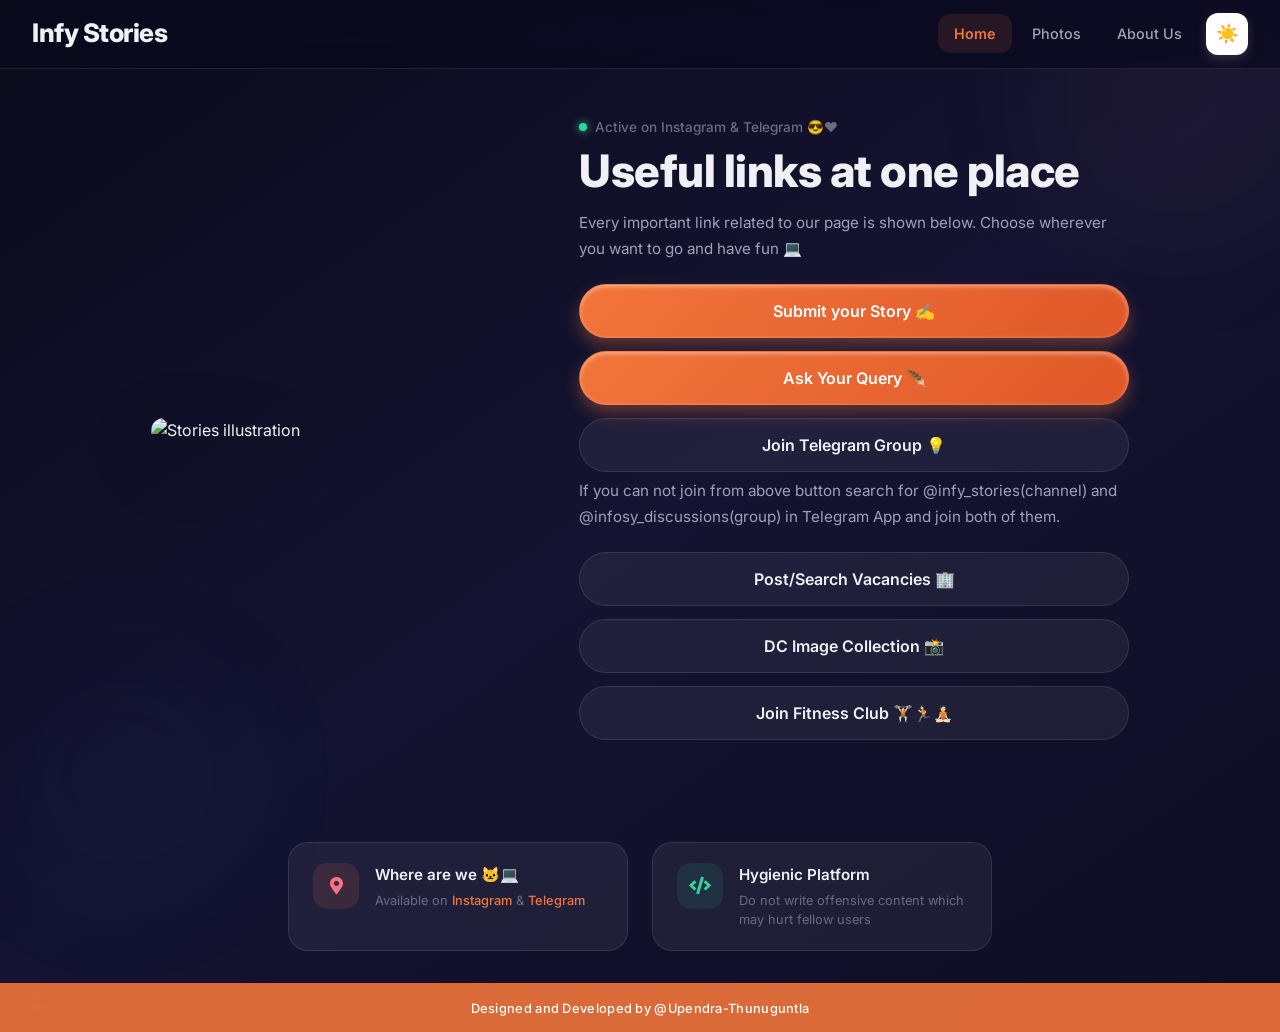
==== index.html @ 8170e3a9 "new experience" ====
<!DOCTYPE html>
<html lang="en">

<head>
  <!-- Google tag (gtag.js) -->
  <script async src="https://www.googletagmanager.com/gtag/js?id=G-Q3SY8F9P01"></script>
  <script>
    window.dataLayer = window.dataLayer || [];
    function gtag() { dataLayer.push(arguments); }
    gtag('js', new Date());

    gtag('config', 'G-Q3SY8F9P01');
  </script>
  <meta charset="UTF-8">
  <meta name="viewport" content="width=device-width, initial-scale=1.0">
  <title>Infy Stories</title>
  <meta name="description"
    content="Infy Stories — Your anonymous storytelling platform. Share stories, ask queries, and explore DC photo galleries.">
  <link rel='stylesheet' href='https://cdnjs.cloudflare.com/ajax/libs/font-awesome/5.15.4/css/all.min.css'>
  <link rel="stylesheet" href="./style.css">
  <link rel="icon" href="./res/logoBig-noBg.png" type="image/icon type">
  <script src="script.js"></script>
</head>

<body oncontextmenu="return true">
  <header>
    <h1 onclick="location.href ='index.html';" class="logo">Infy Stories</h1>
    <div class="nav-links" id="navLinks">
      <ul>
        <li onclick="location.href ='index.html';" class="active">Home</li>
        <li onclick="location.href ='imageCollection.html';">Photos</li>
        <li onclick="location.href ='aboutUs.html';">About Us</li>
      </ul>
      <button class="theme-toggle" onclick="toggleTheme()" aria-label="Toggle theme">🌙</button>
    </div>

  </header>

  <section id="hero">
    <img src="res/hero-stories.webp" alt="Stories illustration">
    <div class="left">
      <h5>Active on Instagram & Telegram 😎❤️</h5>
      <h1 class="title">Useful links at one place</h1>
      <p class="desc">Every important link related to our page is shown below. Choose wherever you want to go and have
        fun 💻</p>

      <button onclick="showStoryExperienceChoice()" id="story" class="btn btn-primary">Submit your Story ✍️</button>
      <button onclick="writeQuery()" class="btn btn-primary">Ask Your Query 🪶</button>
      <button onclick="location.href ='https://t.me/infy_discussions';" class="btn btn-secondary">Join Telegram Group
        💡</button>
      <p>If you can not join from above button search for @infy_stories(channel) and @infosy_discussions(group) in
        Telegram App and join both of them. </p>

      <button onclick="location.href ='https://t.me/+UweA1m6yuc1kOWJl';" class="btn btn-secondary">Post/Search Vacancies
        🏢</button>

      <button onclick="location.href ='imageCollection.html';" class="btn btn-secondary">DC Image Collection 📸</button>

      <button onclick="location.href ='https://impactapp.page.link/ZssQ7eyKqePdBuqS6';" class="btn btn-secondary">Join
        Fitness Club 🏋🏻🏃🏻🧘🏻</button>

    </div>

  </section>
  <footer>
    <div class="card">
      <div class="icon">
        <i class="fas fa-map-marker-alt"></i>
      </div>
      <div class="content">
        <h3>Where are we 🐱‍💻 </h3>
        <p>Available on
          <a class="socialmedia" href="http://instagram.com/infy_stories">Instagram</a>
          &amp;
          <a class="socialmedia" href="http://t.me/infy_stories">Telegram</a>
        </p>
      </div>
    </div>
    <div class="card">
      <div class="icon">
        <i class="fas fa-code"></i>
      </div>
      <div class="content">
        <h3>Hygienic Platform</h3>
        <p>Do not write offensive content which may hurt fellow users</p>
      </div>
    </div>
  </footer>
  <div class="credit-bar">
    <a href="https://www.linkedin.com/in/upendra-thunuguntla/">Designed and Developed by @Upendra-Thunuguntla</a>
  </div>
</body>

</html>
---- style.css ----
@import url('https://fonts.googleapis.com/css2?family=Inter:wght@300;400;500;600;700;800&display=swap');

/* ═══════════════════════════════════════════════════════════
   DESIGN SYSTEM — Dark & Light Mode Tokens
   ═══════════════════════════════════════════════════════════ */
:root {
  /* Brand */
  --accent: #f2753b;
  --accent-glow: rgba(242, 117, 59, 0.35);
  --accent-soft: rgba(242, 117, 59, 0.12);

  /* Dark Mode (default) */
  --bg-primary: #0a0a1a;
  --bg-secondary: #12122a;
  --bg-gradient: linear-gradient(145deg, #0a0a1a 0%, #141432 50%, #0d0d24 100%);
  --glass-bg: rgba(255, 255, 255, 0.06);
  --glass-border: rgba(255, 255, 255, 0.1);
  --glass-hover: rgba(255, 255, 255, 0.1);
  --glass-strong: rgba(255, 255, 255, 0.12);
  --text-primary: #f0f0f5;
  --text-secondary: #a0a0b8;
  --text-muted: #6b6b82;
  --shadow: 0 8px 32px rgba(0, 0, 0, 0.4);
  --shadow-glow: 0 0 40px rgba(242, 117, 59, 0.1);
  --nav-bg: rgba(10, 10, 26, 0.75);
  --input-bg: rgba(255, 255, 255, 0.08);
  --input-border: rgba(255, 255, 255, 0.12);
  --input-focus: rgba(242, 117, 59, 0.4);
  --footer-bg: rgba(255, 255, 255, 0.03);
  --credit-bg: rgba(242, 117, 59, 0.9);
  --scrollbar-track: #0a0a1a;
  --scrollbar-thumb: linear-gradient(180deg, #f2753b 0%, #e05828 100%);
  --green-accent: #34d399;
  --red-accent: #fb7185;
  --check-accent: var(--accent);
}

[data-theme="light"] {
  --bg-primary: #f5f5fa;
  --bg-secondary: #e8e8f0;
  --bg-gradient: linear-gradient(145deg, #f5f5fa 0%, #e0e0f0 50%, #f0f0f8 100%);
  --glass-bg: rgba(255, 255, 255, 0.65);
  --glass-border: rgba(0, 0, 0, 0.08);
  --glass-hover: rgba(255, 255, 255, 0.8);
  --glass-strong: rgba(255, 255, 255, 0.75);
  --text-primary: #1a1a2e;
  --text-secondary: #4a4a60;
  --text-muted: #8888a0;
  --shadow: 0 8px 32px rgba(0, 0, 0, 0.08);
  --shadow-glow: 0 0 40px rgba(242, 117, 59, 0.06);
  --nav-bg: rgba(245, 245, 250, 0.8);
  --input-bg: rgba(0, 0, 0, 0.04);
  --input-border: rgba(0, 0, 0, 0.1);
  --input-focus: rgba(242, 117, 59, 0.35);
  --footer-bg: rgba(0, 0, 0, 0.03);
  --credit-bg: rgba(242, 117, 59, 0.95);
  --scrollbar-track: #f0f0f5;
  --scrollbar-thumb: linear-gradient(180deg, #f2753b 0%, #e05828 100%);
  --green-accent: #10b981;
  --red-accent: #f43f5e;
  --check-accent: var(--accent);
}

/* ═══════════════════════════════════════════════════════════
   RESET & BASE
   ═══════════════════════════════════════════════════════════ */
*,
*::before,
*::after {
  margin: 0;
  padding: 0;
  box-sizing: border-box;
}

html {
  scroll-behavior: smooth;
  -webkit-text-size-adjust: 100%;
}

body {
  font-family: 'Inter', -apple-system, BlinkMacSystemFont, 'Segoe UI', sans-serif;
  background: var(--bg-gradient);
  color: var(--text-primary);
  line-height: 1.6;
  min-height: 100vh;
  overflow-x: hidden;
  transition: background 0.5s ease, color 0.5s ease;
  -webkit-font-smoothing: antialiased;
  -moz-osx-font-smoothing: grayscale;
}

/* Animated background orbs */
body::before,
body::after {
  content: '';
  position: fixed;
  border-radius: 50%;
  filter: blur(80px);
  opacity: 0.3;
  z-index: -1;
  pointer-events: none;
  animation: floatOrb 20s ease-in-out infinite alternate;
}

body::before {
  width: 400px;
  height: 400px;
  background: radial-gradient(circle, rgba(242, 117, 59, 0.25) 0%, transparent 70%);
  top: -100px;
  right: -100px;
}

body::after {
  width: 350px;
  height: 350px;
  background: radial-gradient(circle, rgba(99, 102, 241, 0.2) 0%, transparent 70%);
  bottom: -50px;
  left: -50px;
  animation-delay: -10s;
}

[data-theme="light"] body::before,
[data-theme="light"] body::after {
  opacity: 0.15;
}

@keyframes floatOrb {
  0% {
    transform: translate(0, 0) scale(1);
  }

  50% {
    transform: translate(30px, -40px) scale(1.1);
  }

  100% {
    transform: translate(-20px, 20px) scale(0.95);
  }
}

/* ═══════════════════════════════════════════════════════════
   SCROLLBAR
   ═══════════════════════════════════════════════════════════ */
::-webkit-scrollbar {
  width: 8px;
}

::-webkit-scrollbar-track {
  background: var(--scrollbar-track);
}

::-webkit-scrollbar-thumb {
  background: var(--accent);
  border-radius: 10px;
}

::-webkit-scrollbar-thumb:hover {
  background: #e05828;
}

::selection {
  background: var(--accent);
  color: #fff;
}

/* ═══════════════════════════════════════════════════════════
   NAVIGATION — Frosted Glass Sticky Navbar
   ═══════════════════════════════════════════════════════════ */
header {
  position: sticky;
  top: 0;
  z-index: 1000;
  display: flex;
  justify-content: space-between;
  align-items: center;
  padding: 0.8rem 2rem;
  background: var(--nav-bg);
  backdrop-filter: blur(20px) saturate(180%);
  -webkit-backdrop-filter: blur(20px) saturate(180%);
  border-bottom: 1px solid var(--glass-border);
  transition: all 0.4s ease;
}

header .logo {
  font-size: 1.6rem;
  font-weight: 800;
  color: var(--text-primary);
  cursor: pointer;
  letter-spacing: -0.5px;
  user-select: none;
  transition: color 0.3s ease;
}

header .logo:hover {
  color: var(--accent);
}

/* Nav Links */
header .nav-links {
  display: flex;
  align-items: center;
  gap: 0.5rem;
}

header .nav-links ul {
  display: flex;
  list-style: none;
  gap: 0.25rem;
}

header .nav-links ul li {
  padding: 0.5rem 1rem;
  font-size: 0.9rem;
  font-weight: 500;
  color: var(--text-secondary);
  cursor: pointer;
  border-radius: 12px;
  transition: all 0.3s ease;
  white-space: nowrap;
}

header .nav-links ul li:hover {
  color: var(--text-primary);
  background: var(--glass-bg);
}

header .nav-links ul li.active {
  color: var(--accent);
  background: var(--accent-soft);
  font-weight: 600;
}

/* Theme Toggle */
.theme-toggle {
  display: flex;
  align-items: center;
  justify-content: center;
  width: 42px;
  height: 42px;
  border-radius: 12px;
  border: 1px solid var(--glass-border);
  /* Default is Dark Mode -> Showing SUN -> Make BG White */
  background: #ffffff;
  cursor: pointer;
  font-size: 1.15rem;
  color: var(--text-primary);
  transition: all 0.3s ease;
  flex-shrink: 0;
  -webkit-tap-highlight-color: transparent;
  box-shadow: 0 4px 12px rgba(255, 255, 255, 0.15);
}

[data-theme="light"] .theme-toggle {
  /* Light Mode -> Showing MOON -> Make BG Dark */
  background: #1a1a24;
  border-color: #0d0d12;
  box-shadow: 0 4px 12px rgba(0, 0, 0, 0.15);
}

.theme-toggle:hover {
  background: var(--glass-hover);
  transform: scale(1.05);
}

.theme-toggle:active {
  transform: scale(0.95);
}

/* Hamburger Menu */
.hamburger {
  display: none;
  flex-direction: column;
  justify-content: center;
  align-items: center;
  width: 42px;
  height: 42px;
  cursor: pointer;
  border-radius: 12px;
  border: 1px solid var(--glass-border);
  background: var(--glass-bg);
  gap: 5px;
  flex-shrink: 0;
  -webkit-tap-highlight-color: transparent;
  transition: all 0.3s ease;
}

.hamburger span {
  display: block;
  width: 20px;
  height: 2px;
  background: var(--text-primary);
  border-radius: 2px;
  transition: all 0.3s ease;
}

.hamburger.active span:nth-child(1) {
  transform: rotate(45deg) translate(5px, 5px);
}

.hamburger.active span:nth-child(2) {
  opacity: 0;
}

.hamburger.active span:nth-child(3) {
  transform: rotate(-45deg) translate(5px, -5px);
}

/* header .left — backward compat, hidden by default in new design */
header .left {
  display: none;
}

/* ═══════════════════════════════════════════════════════════
   HERO SECTION
   ═══════════════════════════════════════════════════════════ */
#hero {
  display: flex;
  align-items: center;
  justify-content: center;
  gap: 3rem;
  min-height: calc(100vh - 200px);
  padding: 3rem 2rem;
  animation: fadeInUp 0.8s ease-out;
}

@keyframes fadeInUp {
  from {
    opacity: 0;
    transform: translateY(30px);
  }

  to {
    opacity: 1;
    transform: translateY(0);
  }
}

#hero img {
  max-width: 380px;
  width: 100%;
  height: auto;
  border-radius: 24px;
  animation: floatImage 6s ease-in-out infinite;
  filter: drop-shadow(0 20px 40px rgba(0, 0, 0, 0.3));
}

@keyframes floatImage {

  0%,
  100% {
    transform: translateY(0px);
  }

  50% {
    transform: translateY(-15px);
  }
}

#hero .left {
  display: flex;
  flex-direction: column;
  max-width: 550px;
  animation: fadeInUp 0.8s ease-out 0.2s both;
}

#hero .left h5 {
  display: flex;
  align-items: center;
  gap: 8px;
  font-size: 0.85rem;
  font-weight: 500;
  color: var(--text-muted);
  margin-bottom: 0.5rem;
}

#hero .left h5::before {
  content: '';
  width: 8px;
  height: 8px;
  background: var(--green-accent);
  border-radius: 50%;
  display: inline-block;
  box-shadow: 0 0 8px var(--green-accent);
  animation: pulse 2s ease-in-out infinite;
}

@keyframes pulse {

  0%,
  100% {
    opacity: 1;
    transform: scale(1);
  }

  50% {
    opacity: 0.6;
    transform: scale(0.85);
  }
}

#hero .left .title {
  font-size: clamp(1.8rem, 5vw, 2.8rem);
  font-weight: 800;
  color: var(--text-primary);
  line-height: 1.15;
  margin-bottom: 0.75rem;
  letter-spacing: -0.5px;
}

#hero .left .desc,
#hero .left p {
  font-size: 0.95rem;
  color: var(--text-secondary);
  margin-bottom: 1rem;
  line-height: 1.7;
}

#hero .left .descRules {
  font-size: 1rem;
  color: var(--text-secondary);
  line-height: 1.7;
  margin-bottom: 1rem;
}

/* ═══════════════════════════════════════════════════════════
   BUTTONS — Glass Morphism
   ═══════════════════════════════════════════════════════════ */
.btn {
  display: inline-flex;
  align-items: center;
  justify-content: center;
  padding: 0.8rem 1.75rem;
  border-radius: 50px;
  /* Pill-shape for maximum casual/modern feel */
  border: 1px solid rgba(255, 255, 255, 0.1);
  /* Subtle edge to enhance gloss */
  font-family: 'Inter', sans-serif;
  font-size: 0.95rem;
  font-weight: 600;
  cursor: pointer;
  transition: all 0.35s cubic-bezier(0.4, 0, 0.2, 1);
  text-decoration: none;
  outline: none;
  -webkit-tap-highlight-color: transparent;
  position: relative;
  overflow: hidden;
  min-height: 48px;
  /* Touch target */
}

.btn-primary {
  background: linear-gradient(135deg, var(--accent) 0%, #e05828 100%);
  color: #fff;
  /* Glowing drop shadow + White top inner shadow for Gloss/Specularity */
  box-shadow:
    inset 0 2px 4px rgba(255, 255, 255, 0.4),
    0 8px 16px var(--accent-glow);
}

.btn-primary:hover {
  transform: translateY(-2px);
  box-shadow:
    inset 0 2px 4px rgba(255, 255, 255, 0.5),
    0 12px 24px var(--accent-glow);
  filter: brightness(1.1);
}

.btn-primary:active {
  transform: translateY(0);
  filter: brightness(0.95);
}

.btn-secondary {
  background: var(--glass-bg);
  color: var(--text-primary);
  border: 1px solid var(--glass-border);
  backdrop-filter: blur(10px);
  -webkit-backdrop-filter: blur(10px);
}

.btn-secondary:hover {
  background: var(--glass-hover);
  border-color: var(--accent);
  color: var(--accent);
  transform: translateY(-2px);
  box-shadow: 0 4px 20px rgba(242, 117, 59, 0.15);
}

.btn-secondary:active {
  transform: translateY(0);
}

.btn-disabled {
  background: var(--glass-bg) !important;
  color: var(--text-muted) !important;
  cursor: not-allowed !important;
  box-shadow: none !important;
  border: 1px solid var(--glass-border) !important;
}

#hero .btn {
  width: 100%;
  margin: 0.4rem 0;
  font-size: 1rem;
  padding: 1rem 1.5rem;
}

/* ═══════════════════════════════════════════════════════════
   FOOTER — Glass Cards
   ═══════════════════════════════════════════════════════════ */
footer {
  display: flex;
  justify-content: center;
  align-items: stretch;
  gap: 1.5rem;
  padding: 2rem;
  margin-top: 1rem;
  animation: fadeInUp 0.8s ease-out 0.4s both;
}

footer .card {
  display: flex;
  align-items: flex-start;
  gap: 1rem;
  padding: 1.25rem 1.5rem;
  background: var(--glass-bg);
  border: 1px solid var(--glass-border);
  border-radius: 20px;
  backdrop-filter: blur(12px);
  -webkit-backdrop-filter: blur(12px);
  transition: all 0.35s ease;
  max-width: 340px;
  width: 100%;
}

footer .card:hover {
  background: var(--glass-hover);
  transform: translateY(-3px);
  box-shadow: var(--shadow);
}

footer .card .icon {
  display: flex;
  justify-content: center;
  align-items: center;
  min-width: 46px;
  min-height: 46px;
  border-radius: 14px;
  background: var(--accent-soft);
  color: var(--red-accent);
  font-size: 1.1rem;
  flex-shrink: 0;
}

footer .card:last-child .icon {
  color: var(--green-accent);
  background: rgba(52, 211, 153, 0.1);
}

footer .card .content h3 {
  font-size: 0.95rem;
  font-weight: 600;
  color: var(--text-primary);
  margin-bottom: 0.25rem;
}

footer .card .content p {
  font-size: 0.8rem;
  color: var(--text-muted);
  line-height: 1.5;
}

footer .card .content a.socialmedia {
  color: var(--accent) !important;
  text-decoration: none !important;
  font-weight: 500;
  transition: color 0.3s ease;
}

footer .card .content a.socialmedia:hover {
  text-decoration: underline !important;
}

/* Credit Bar */
.credit-bar {
  text-align: center;
  padding: 0.75rem 1rem;
  background: var(--credit-bg);
  backdrop-filter: blur(10px);
  -webkit-backdrop-filter: blur(10px);
}

.credit-bar a {
  color: #fff;
  text-decoration: none;
  font-size: 0.8rem;
  font-weight: 500;
  letter-spacing: 0.3px;
}

.credit-bar a:hover {
  text-decoration: underline;
}

/* ═══════════════════════════════════════════════════════════
   FORMS — Glass Input Panels
   ═══════════════════════════════════════════════════════════ */
label {
  display: block;
  font-size: 1rem;
  font-weight: 600;
  color: var(--text-primary);
  margin-bottom: 0.5rem;
  margin-top: 1rem;
}

textarea {
  display: block;
  width: 100%;
  min-height: 180px;
  padding: 1rem 1.25rem;
  font-family: 'Inter', sans-serif;
  font-size: 0.95rem;
  line-height: 1.6;
  color: var(--text-primary);
  background: var(--input-bg);
  border: 1.5px solid var(--input-border);
  border-radius: 16px;
  outline: none;
  resize: vertical;
  transition: all 0.3s ease;
  backdrop-filter: blur(10px);
  -webkit-backdrop-filter: blur(10px);
}

textarea::placeholder {
  color: var(--text-muted);
}

textarea:focus {
  border-color: var(--accent);
  box-shadow: 0 0 0 3px var(--input-focus);
  background: var(--glass-bg);
}

input[type="text"] {
  display: block;
  width: 100%;
  max-width: 200px;
  height: 48px;
  padding: 0.5rem 1rem;
  font-family: 'Inter', sans-serif;
  font-size: 0.95rem;
  color: var(--text-primary);
  background: var(--input-bg);
  border: 1.5px solid var(--input-border);
  border-radius: 12px;
  outline: none;
  transition: all 0.3s ease;
  backdrop-filter: blur(10px);
  -webkit-backdrop-filter: blur(10px);
}

input[type="text"]::placeholder {
  color: var(--text-muted);
}

input[type="text"]:focus {
  border-color: var(--accent);
  box-shadow: 0 0 0 3px var(--input-focus);
  background: var(--glass-bg);
}

/* Checkbox styling */
input[type="checkbox"] {
  width: 18px;
  height: 18px;
  accent-color: var(--check-accent);
  cursor: pointer;
  vertical-align: middle;
  margin-right: 8px;
}

input[type="checkbox"]+label {
  display: inline;
  font-size: 0.9rem;
  cursor: pointer;
  color: var(--text-secondary);
  margin-top: 0;
}

/* Character count */
#char-count {
  font-size: 0.8rem;
  color: var(--text-muted) !important;
  margin-top: 0.5rem;
  font-weight: 500;
}

.wrapper {
  width: 100%;
}

/* ═══════════════════════════════════════════════════════════
   SLIDE-TO-AGREE
   ═══════════════════════════════════════════════════════════ */
.agree-slider-wrap {
  margin: 1.5rem 0 1rem;
  padding: 1.25rem 1.5rem;
  background: var(--glass-bg);
  border: 1px solid var(--glass-border);
  border-radius: 20px;
  backdrop-filter: blur(12px);
  -webkit-backdrop-filter: blur(12px);
  transition: opacity 0.4s ease, transform 0.4s ease;
}

.agree-slider-wrap.agreed {
  opacity: 0;
  transform: translateY(-6px);
  pointer-events: none;
}

.slider-hint {
  font-size: 0.85rem !important;
  color: var(--text-muted) !important;
  margin: 0 0 0.9rem !important;
  text-align: center !important;
  letter-spacing: 0.3px;
}

.agree-track-wrap {
  position: relative;
}

/* The range input */
.agree-slider {
  -webkit-appearance: none;
  appearance: none;
  width: 100%;
  height: 48px;
  /* tall tap-target */
  border-radius: 24px;
  padding: 0 4px;
  cursor: pointer;
  outline: none;
  border: none;
  background: transparent;
  /* We paint track ourselves */

  /* CSS custom property set by JS — defaults to 0% */
  --fill: 0%;

  /* Painted track: filled portion in accent, rest in glass */
  background-image:
    linear-gradient(to right,
      var(--accent) 0%,
      var(--accent) var(--fill),
      var(--glass-strong) var(--fill),
      var(--glass-strong) 100%);
  box-shadow: inset 0 0 0 1px var(--glass-border);
  transition: background-image 0.1s linear;
}

/* Thumb — WebKit */
.agree-slider::-webkit-slider-thumb {
  -webkit-appearance: none;
  width: 42px;
  height: 42px;
  border-radius: 50%;
  background: url('data:image/svg+xml;utf8,<svg fill="white" viewBox="0 -960 960 960" xmlns="http://www.w3.org/2000/svg"><path d="M647-440H160v-80h487L423-744l57-56 320 320-320 320-57-56 224-224Z"/></svg>') center/55% no-repeat, linear-gradient(135deg, var(--accent) 0%, #e05828 100%);
  box-shadow: 0 0 14px var(--accent-glow), 0 2px 8px rgba(0, 0, 0, 0.3);
  cursor: grab;
  border: 2px solid rgba(255, 255, 255, 0.25);
  transition: transform 0.15s ease, box-shadow 0.15s ease;
}

.agree-slider::-webkit-slider-thumb:active {
  cursor: grabbing;
  transform: scale(1.12);
  box-shadow: 0 0 20px var(--accent-glow), 0 4px 12px rgba(0, 0, 0, 0.4);
}

/* Thumb — Firefox */
.agree-slider::-moz-range-thumb {
  width: 42px;
  height: 42px;
  border-radius: 50%;
  background: url('data:image/svg+xml;utf8,<svg fill="white" viewBox="0 -960 960 960" xmlns="http://www.w3.org/2000/svg"><path d="M647-440H160v-80h487L423-744l57-56 320 320-320 320-57-56 224-224Z"/></svg>') center/55% no-repeat, linear-gradient(135deg, var(--accent) 0%, #e05828 100%);
  box-shadow: 0 0 14px var(--accent-glow);
  cursor: grab;
  border: 2px solid rgba(255, 255, 255, 0.25);
}

/* Button reveal animation */
.agree-btn {
  opacity: 0;
  transform: translateY(10px);
  transition: opacity 0.4s ease 0.1s, transform 0.4s ease 0.1s;
}

.agree-btn.agree-reveal {
  opacity: 1;
  transform: translateY(0);
}



/* ═══════════════════════════════════════════════════════════
   MOBILE RESPONSIVE — Mobile First (< 768px)
   ═══════════════════════════════════════════════════════════ */
@media (max-width: 768px) {
  header {
    padding: 0.7rem 1.25rem;
    /* overflow: visible needed so dropdown can extend below */
    overflow: visible;
  }

  header .logo {
    font-size: 1.3rem;
  }

  /* Removed hamburger and dropdown styling for mobile */
  /* This ensures nav-links display as a static row on mobile */

  header .nav-links {
    gap: 0.25rem;
  }

  header .nav-links ul {
    gap: 0.1rem;
  }

  header .nav-links ul li {
    padding: 0.4rem 0.5rem;
    font-size: 0.8rem;
  }

  .theme-toggle {
    width: 32px;
    height: 32px;
    font-size: 0.9rem;
  }

  /* ── HERO ── */
  #hero {
    flex-direction: column;
    padding: 2rem 1.25rem;
    gap: 1.5rem;
    min-height: auto;
    text-align: center;
  }

  /* On form pages (writeConfession / writeQuery) the hero image
     takes too much vertical space — shrink it substantially */
  #hero img {
    max-width: 180px;
    order: -1;
  }

  #hero .left {
    align-items: stretch;
    /* stretch so inputs fill full width */
    width: 100%;
  }

  #hero .left h5 {
    justify-content: center;
  }

  #hero .left .title {
    font-size: clamp(1.4rem, 6vw, 2rem);
    text-align: center;
  }

  #hero .left p,
  #hero .left .desc {
    text-align: center;
    font-size: 0.9rem;
  }

  #hero .left .descRules {
    text-align: left;
    font-size: 0.9rem;
  }

  #hero .btn {
    font-size: 0.9rem;
    padding: 0.85rem 1.25rem;
    width: 100%;
  }

  /* ── FORM INPUTS  — make everything the same full width ── */
  input[type="text"] {
    max-width: 100%;
    /* override desktop 200px cap */
    width: 100%;
  }

  textarea {
    min-height: 140px;
    /* less height on mobile to save space */
  }

  label {
    text-align: left;
  }

  /* ── FOOTER ── */
  footer {
    flex-direction: column;
    align-items: center;
    padding: 1.5rem 1.25rem;
    gap: 1rem;
  }

  footer .card {
    max-width: 100%;
  }

  body::before {
    width: 250px;
    height: 250px;
  }

  body::after {
    width: 200px;
    height: 200px;
  }
}

/* Tablet breakpoint */
@media (min-width: 769px) and (max-width: 1024px) {
  header {
    padding: 0.8rem 1.5rem;
  }

  #hero {
    gap: 2rem;
    padding: 2rem 1.5rem;
  }

  #hero img {
    max-width: 300px;
  }
}

/* Very small screens */
@media (max-width: 380px) {
  header {
    padding: 0.6rem 1rem;
  }

  header .logo {
    font-size: 1.15rem;
  }

  #hero {
    padding: 1.5rem 1rem;
  }

  #hero .left .title {
    font-size: 1.4rem;
  }

  #hero .btn {
    font-size: 0.85rem;
    padding: 0.75rem 1rem;
  }
}

/* Safe area for notched phones */
@supports (padding: env(safe-area-inset-bottom)) {
  .credit-bar {
    padding-bottom: calc(0.75rem + env(safe-area-inset-bottom));
  }
}

/* ═══════════════════════════════════════════════════════════
   UTILITY & ANIMATION CLASSES
   ═══════════════════════════════════════════════════════════ */
.fade-in {
  animation: fadeInUp 0.6s ease-out both;
}

.fade-in-delay-1 {
  animation-delay: 0.1s;
}

.fade-in-delay-2 {
  animation-delay: 0.2s;
}

.fade-in-delay-3 {
  animation-delay: 0.3s;
}

/* Glass card utility */
.glass-panel {
  background: var(--glass-bg);
  border: 1px solid var(--glass-border);
  border-radius: 24px;
  backdrop-filter: blur(16px);
  -webkit-backdrop-filter: blur(16px);
  padding: 2rem;
}

/* Prevent FOUC */
.no-transition * {
  transition: none !important;
}

/* ═══════════════════════════════════════════════════════════
   UX COMPONENTS (Toasts & Spinners)
   ═══════════════════════════════════════════════════════════ */

.confirmation-overlay {
  position: fixed;
  inset: 0;
  z-index: 10000;
  display: grid;
  place-items: center;
  padding: 1rem;
  background: rgba(0, 0, 0, 0.68);
  animation: confirmationFadeIn 0.16s ease-out both;
}

.confirmation-modal {
  width: min(100%, 440px);
  padding: 1.5rem;
  border: 1px solid var(--glass-border);
  border-radius: 16px;
  background: var(--bg-secondary);
  color: var(--text-primary);
  box-shadow: var(--shadow);
}

.confirmation-modal h2 {
  font-size: 1.12rem;
  line-height: 1.35;
}

.confirmation-modal p {
  margin: 0.65rem 0 1.25rem;
  color: var(--text-secondary);
  white-space: pre-line;
}

.confirmation-actions {
  display: flex;
  justify-content: flex-end;
  flex-wrap: wrap;
  gap: 0.65rem;
}

.confirmation-actions .btn {
  min-height: 44px;
  padding: 0.65rem 1rem;
  border-radius: 10px;
  font-size: 0.88rem;
}

.confirmation-actions .btn:focus-visible {
  outline: 3px solid var(--accent);
  outline-offset: 3px;
}

@keyframes confirmationFadeIn {
  from { opacity: 0; }
  to { opacity: 1; }
}

/* Toast Notification — positioned via JS to stay in the visible viewport */
.toast {
  position: fixed;
  top: 20px;
  left: 50%;
  transform: translate(-50%, -20px);
  background: var(--nav-bg);
  color: var(--text-primary);
  padding: 1rem 1.5rem;
  border-radius: 16px;
  border: 1px solid var(--glass-border);
  box-shadow: 0 4px 30px rgba(0, 0, 0, 0.35);
  backdrop-filter: blur(20px) saturate(180%);
  -webkit-backdrop-filter: blur(20px) saturate(180%);
  display: flex;
  align-items: center;
  gap: 12px;
  z-index: 9999;
  font-weight: 500;
  font-size: 0.95rem;
  opacity: 0;
  visibility: hidden;
  transition: opacity 0.4s ease, transform 0.4s cubic-bezier(0.175, 0.885, 0.32, 1.275), visibility 0.4s;
  pointer-events: none;
  max-width: 90vw;
}

.toast.show {
  opacity: 1;
  visibility: visible;
  transform: translate(-50%, 0);
}

.toast-error {
  border-left: 4px solid var(--red-accent);
}

.toast-success {
  border-left: 4px solid var(--green-accent);
}

.toast-icon {
  font-size: 1.2rem;
}

/* Input error — red glow + wiggle */
.input-error {
  animation: inputShake 0.45s ease-in-out;
  border-color: var(--red-accent) !important;
  box-shadow: 0 0 0 3px rgba(251, 113, 133, 0.35),
    0 0 18px rgba(251, 113, 133, 0.15) !important;
}

@keyframes inputShake {

  0%,
  100% {
    transform: translateX(0);
  }

  15% {
    transform: translateX(-6px);
  }

  30% {
    transform: translateX(5px);
  }

  45% {
    transform: translateX(-4px);
  }

  60% {
    transform: translateX(3px);
  }

  75% {
    transform: translateX(-2px);
  }

  90% {
    transform: translateX(1px);
  }
}

/* Loading Spinner */
.spinner {
  display: inline-block;
  width: 18px;
  height: 18px;
  border: 2px solid rgba(255, 255, 255, 0.3);
  border-radius: 50%;
  border-top-color: #fff;
  animation: spin 1s ease-in-out infinite;
  margin-right: 8px;
}

@keyframes spin {
  to {
    transform: rotate(360deg);
  }
}

/* Print-friendly */
@media print {

  body::before,
  body::after,
  header,
  .credit-bar {
    display: none;
  }
}
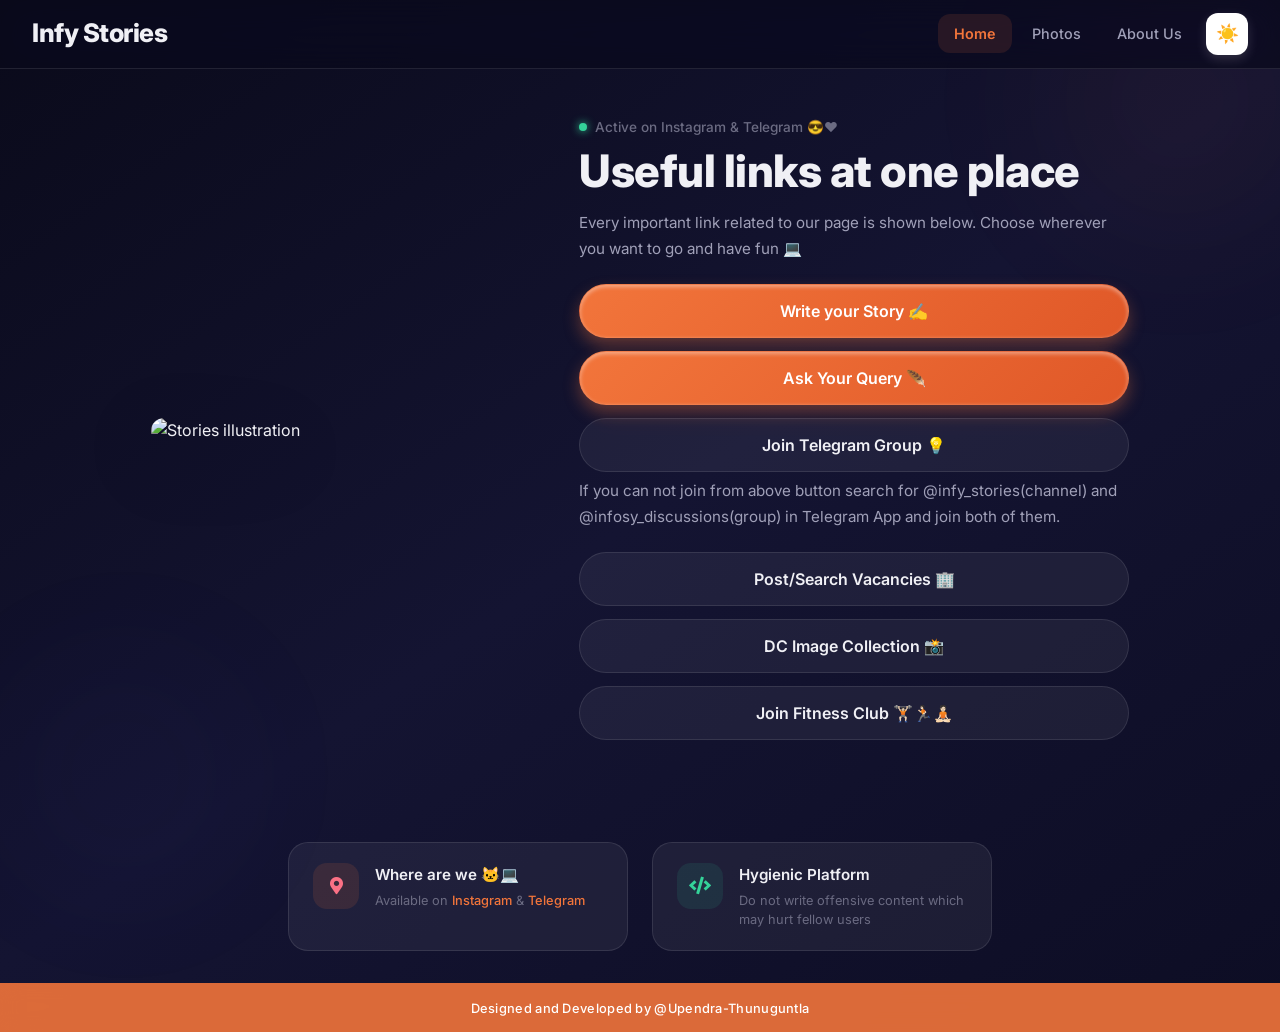
==== commit 02a59689: "some changes" ====
--- a/index.html
+++ b/index.html
@@ -44,7 +44,7 @@
       <p class="desc">Every important link related to our page is shown below. Choose wherever you want to go and have
         fun 💻</p>
 
-      <button onclick="showStoryExperienceChoice()" id="story" class="btn btn-primary">Submit your Story ✍️</button>
+      <button onclick="showStoryExperienceChoice()" id="story" class="btn btn-primary">Write your Story ✍️</button>
       <button onclick="writeQuery()" class="btn btn-primary">Ask Your Query 🪶</button>
       <button onclick="location.href ='https://t.me/infy_discussions';" class="btn btn-secondary">Join Telegram Group
         💡</button>
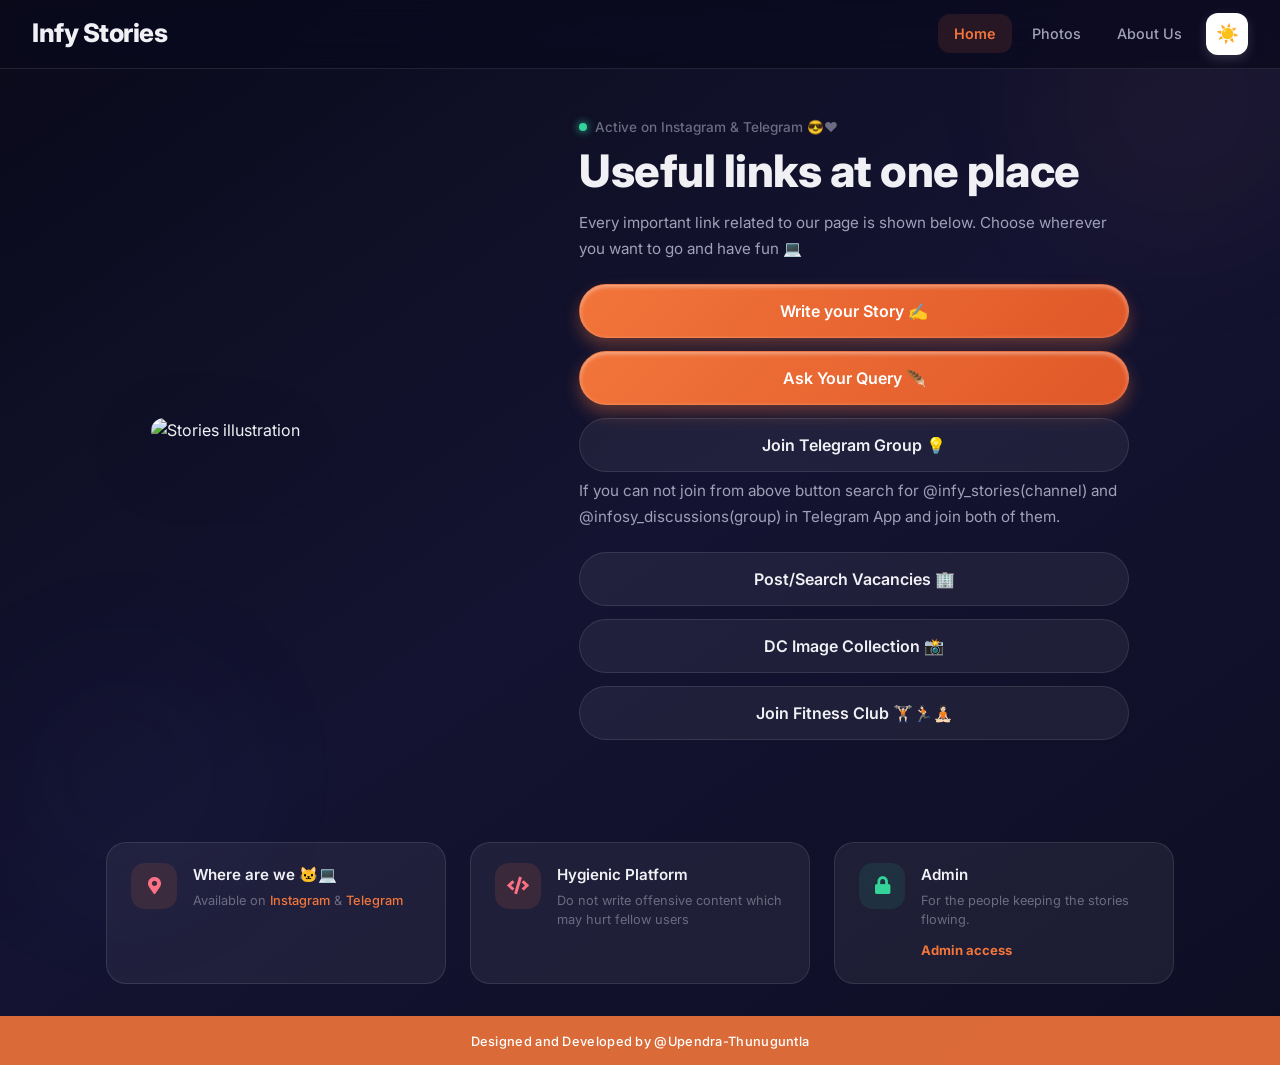
==== commit 9fd2dc8e: "admin page" ====
--- a/index.html
+++ b/index.html
@@ -20,6 +20,7 @@
   <link rel="stylesheet" href="./style.css">
   <link rel="icon" href="./res/logoBig-noBg.png" type="image/icon type">
   <script src="script.js"></script>
+  <script>prefetchFormStatus();</script>
 </head>
 
 <body oncontextmenu="return true">
@@ -44,7 +45,7 @@
       <p class="desc">Every important link related to our page is shown below. Choose wherever you want to go and have
         fun 💻</p>
 
-      <button onclick="showStoryExperienceChoice()" id="story" class="btn btn-primary">Write your Story ✍️</button>
+      <button onclick="chooseLatestExperience()" id="story" class="btn btn-primary">Write your Story ✍️</button>
       <button onclick="writeQuery()" class="btn btn-primary">Ask Your Query 🪶</button>
       <button onclick="location.href ='https://t.me/infy_discussions';" class="btn btn-secondary">Join Telegram Group
         💡</button>
@@ -85,10 +86,74 @@
         <p>Do not write offensive content which may hurt fellow users</p>
       </div>
     </div>
+    <div class="card admin-entry-card">
+      <div class="icon"><i class="fas fa-lock" aria-hidden="true"></i></div>
+      <div class="content">
+        <h3>Admin</h3>
+        <p>For the people keeping the stories flowing.</p>
+        <button type="button" class="admin-entry-button" id="adminEntryButton">Admin access</button>
+      </div>
+    </div>
   </footer>
+  <dialog class="admin-dialog" id="adminDialog" aria-labelledby="adminDialogTitle">
+    <button class="confirmation-close" id="adminDialogClose" type="button" aria-label="Close admin panel" title="Close">
+      <i class="fas fa-times" aria-hidden="true"></i>
+    </button>
+    <section id="adminLoginView">
+      <p class="admin-eyebrow">INFY STORIES / ADMIN</p>
+      <h2 id="adminDialogTitle">Admin access</h2>
+      <p>Enter the admin key to open the control room.</p>
+      <div class="admin-mascot-wrap" id="adminMascotWrap">
+        <canvas id="adminMascotCanvas" aria-hidden="true"></canvas>
+      </div>
+      <form id="adminLoginForm">
+        <label for="adminUsername">Account</label>
+        <input id="adminUsername" name="username" type="text" value="Infy Stories Admin" autocomplete="username" readonly>
+        <label for="adminKey">Secret key</label>
+        <div class="admin-password-wrap">
+          <input id="adminKey" name="password" type="password" autocomplete="current-password" required>
+          <button type="button" class="admin-password-reveal" id="adminPasswordReveal" aria-label="Show admin key" aria-pressed="false" title="Show admin key">
+            <i class="fas fa-eye" aria-hidden="true"></i>
+          </button>
+        </div>
+        <button class="btn btn-primary" type="submit" id="adminLoginButton">
+          <i class="fas fa-unlock-alt" aria-hidden="true"></i><span>Unlock</span>
+        </button>
+        <p class="admin-message" id="adminLoginMessage" role="status" aria-live="polite"></p>
+      </form>
+    </section>
+    <section id="adminPanelView" hidden>
+      <p class="admin-eyebrow">INFY STORIES / ADMIN</p>
+      <h2 id="adminPanelTitle">Control room</h2>
+      <p class="admin-message" id="adminActionMessage" role="status" aria-live="polite"></p>
+      <dl class="admin-stats" id="adminStats" aria-live="polite"></dl>
+      <div class="admin-actions">
+        <button type="button" class="btn btn-primary" id="adminWriteStory"><i class="fas fa-pen" aria-hidden="true"></i><span>Write story</span></button>
+        <button type="button" class="btn btn-secondary" id="adminToggleForm"><i class="fas fa-toggle-on" aria-hidden="true"></i><span>Change form status</span></button>
+        <button type="button" class="btn btn-secondary" id="adminResetCount"><i class="fas fa-redo" aria-hidden="true"></i><span>Reset daily count</span></button>
+        <button type="button" class="btn btn-secondary" id="adminClearIps"><i class="fas fa-broom" aria-hidden="true"></i><span>Clear IP cooldowns</span></button>
+      </div>
+      <p class="admin-footnote">IP cooldown clearing applies to the current running API instance.</p>
+      <div class="admin-session-actions">
+        <button type="button" class="admin-refresh" id="adminRefresh" aria-label="Refresh status" title="Refresh status"><i class="fas fa-sync-alt" aria-hidden="true"></i></button>
+        <button type="button" class="admin-logout" id="adminLogout">Lock admin</button>
+      </div>
+    </section>
+    <section id="adminConfirmView" hidden aria-labelledby="adminConfirmTitle">
+      <p class="admin-eyebrow">INFY STORIES / ADMIN</p>
+      <h2 id="adminConfirmTitle">Confirm admin action</h2>
+      <p id="adminConfirmMessage"></p>
+      <div class="confirmation-actions">
+        <button type="button" class="btn btn-secondary" id="adminConfirmCancel">Cancel</button>
+        <button type="button" class="btn btn-primary" id="adminConfirmContinue">Continue</button>
+      </div>
+    </section>
+  </dialog>
   <div class="credit-bar">
     <a href="https://www.linkedin.com/in/upendra-thunuguntla/">Designed and Developed by @Upendra-Thunuguntla</a>
   </div>
+  <script type="module" src="admin-mascot.js"></script>
+  <script src="admin.js" defer></script>
 </body>
 
 </html>
--- a/style.css
+++ b/style.css
@@ -704,6 +704,36 @@
 /* ═══════════════════════════════════════════════════════════
    SLIDE-TO-AGREE
    ═══════════════════════════════════════════════════════════ */
+.ai-generation-notice {
+  margin: 1.5rem 0;
+  padding: 1rem 1rem 1rem 1rem;
+  border-left: 3px solid var(--accent);
+  background: var(--accent-soft);
+  color: var(--text-primary);
+}
+
+.ai-generation-notice h2 {
+  margin-bottom: 0.75rem;
+  font-size: 1.1rem;
+  line-height: 1.3;
+}
+
+.ai-generation-notice p {
+  margin: 0.65rem 0;
+  font-size: 0.9rem;
+  line-height: 1.6;
+}
+
+.ai-generation-notice mark {
+  background: var(--accent-soft);
+  color: var(--text-primary);
+  font-weight: 700;
+}
+
+.ai-generation-notice a {
+  color: var(--accent);
+}
+
 .agree-slider-wrap {
   margin: 1.5rem 0 1rem;
   padding: 1.25rem 1.5rem;
@@ -1026,6 +1056,7 @@
 }
 
 .confirmation-modal {
+  position: relative;
   width: min(100%, 440px);
   padding: 1.5rem;
   border: 1px solid var(--glass-border);
@@ -1036,6 +1067,7 @@
 }
 
 .confirmation-modal h2 {
+  padding-right: 2rem;
   font-size: 1.12rem;
   line-height: 1.35;
 }
@@ -1044,6 +1076,26 @@
   margin: 0.65rem 0 1.25rem;
   color: var(--text-secondary);
   white-space: pre-line;
+}
+
+.confirmation-close {
+  position: absolute;
+  top: 0.75rem;
+  right: 0.75rem;
+  display: grid;
+  width: 28px;
+  height: 28px;
+  place-items: center;
+  border: 0;
+  background: transparent;
+  color: var(--text-secondary);
+  font-size: 0.9rem;
+  cursor: pointer;
+}
+
+.confirmation-close:focus-visible {
+  outline: 2px solid var(--accent);
+  outline-offset: 2px;
 }
 
 .confirmation-actions {
@@ -1068,6 +1120,47 @@
 @keyframes confirmationFadeIn {
   from { opacity: 0; }
   to { opacity: 1; }
+}
+
+.submission-cooldown {
+  position: fixed;
+  inset: 0;
+  width: min(360px, calc(100% - 2rem));
+  margin: auto;
+  border-radius: 8px;
+  text-align: center;
+}
+
+.submission-cooldown::backdrop {
+  background: rgba(0, 0, 0, 0.68);
+}
+
+.submission-cooldown .cooldown-icon {
+  margin-bottom: 0.85rem;
+  color: var(--accent);
+  font-size: 1.75rem;
+}
+
+.submission-cooldown h2 {
+  padding: 0;
+}
+
+.cooldown-timer {
+  display: block;
+  margin: 0 0 1.25rem;
+  font-size: 2rem;
+  font-variant-numeric: tabular-nums;
+  line-height: 1.2;
+}
+
+.cooldown-home {
+  display: flex;
+  width: 100%;
+  min-height: 48px;
+  align-items: center;
+  justify-content: center;
+  gap: 0.5rem;
+  border-radius: 8px;
 }
 
 /* Toast Notification — positioned via JS to stay in the visible viewport */
@@ -1182,4 +1275,232 @@
   .credit-bar {
     display: none;
   }
+}
+
+.admin-entry-button,
+.admin-logout {
+  margin-top: 0.65rem;
+  padding: 0;
+  border: 0;
+  background: none;
+  color: var(--accent);
+  font: inherit;
+  font-size: 0.82rem;
+  font-weight: 700;
+  cursor: pointer;
+}
+
+.admin-entry-button:hover,
+.admin-logout:hover {
+  text-decoration: underline;
+}
+
+.admin-dialog {
+  width: min(520px, calc(100% - 2rem));
+  max-height: min(86vh, 760px);
+  margin: auto;
+  padding: 1.75rem;
+  overflow: auto;
+  border: 1px solid var(--glass-border);
+  border-radius: 16px;
+  background: var(--bg-secondary);
+  color: var(--text-primary);
+  box-shadow: var(--shadow);
+}
+
+.admin-dialog::backdrop {
+  background: rgba(0, 0, 0, 0.72);
+  backdrop-filter: blur(5px);
+}
+
+.admin-dialog h2 {
+  margin: 0 2rem 0.4rem 0;
+  font-size: 1.35rem;
+}
+
+.admin-dialog section > p:not(.admin-eyebrow):not(.admin-message):not(.admin-footnote) {
+  margin: 0 0 1.25rem;
+  color: var(--text-secondary);
+}
+
+.admin-eyebrow {
+  margin-bottom: 0.35rem;
+  color: var(--accent);
+  font-size: 0.7rem;
+  font-weight: 800;
+  letter-spacing: 0.08em;
+}
+
+.admin-mascot-wrap {
+  width: min(100%, 360px);
+  height: 174px;
+  margin: -0.45rem auto 0.35rem;
+  overflow: hidden;
+  pointer-events: none;
+}
+
+#adminMascotCanvas {
+  display: block;
+  width: 100%;
+  height: 100%;
+}
+
+#adminLoginForm {
+  display: grid;
+  gap: 0.55rem;
+}
+
+#adminLoginForm label {
+  margin-top: 0.45rem;
+  color: var(--text-secondary);
+  font-size: 0.85rem;
+}
+
+#adminLoginForm input {
+  width: 100%;
+  min-height: 46px;
+  padding: 0.7rem 0.85rem;
+  border: 1px solid var(--input-border);
+  border-radius: 8px;
+  outline: none;
+  background: var(--input-bg);
+  color: var(--text-primary);
+  font: inherit;
+}
+
+#adminLoginForm input:focus {
+  border-color: var(--accent);
+  box-shadow: 0 0 0 3px var(--input-focus);
+}
+
+.admin-password-wrap {
+  position: relative;
+}
+
+.admin-password-wrap input {
+  padding-right: 3rem !important;
+}
+
+.admin-password-reveal {
+  position: absolute;
+  top: 3px;
+  right: 3px;
+  display: grid;
+  width: 40px;
+  height: 40px;
+  place-items: center;
+  border: 0;
+  border-radius: 6px;
+  background: transparent;
+  color: var(--text-secondary);
+  cursor: pointer;
+}
+
+.admin-password-reveal:hover,
+.admin-password-reveal:focus-visible {
+  color: var(--accent);
+  outline: 2px solid var(--accent);
+  outline-offset: -2px;
+}
+
+#adminLoginButton {
+  width: 100%;
+  gap: 0.55rem;
+  margin-top: 0.8rem;
+  border-radius: 8px;
+}
+
+.admin-message {
+  min-height: 1.5rem;
+  margin: 0.75rem 0 0;
+  color: var(--text-secondary);
+  font-size: 0.88rem;
+}
+
+.admin-stats {
+  display: grid;
+  grid-template-columns: repeat(2, minmax(0, 1fr));
+  margin: 1rem 0 1.25rem;
+  border-top: 1px solid var(--glass-border);
+  border-left: 1px solid var(--glass-border);
+}
+
+.admin-stat {
+  min-width: 0;
+  padding: 0.75rem;
+  border-right: 1px solid var(--glass-border);
+  border-bottom: 1px solid var(--glass-border);
+}
+
+.admin-stat dt {
+  color: var(--text-muted);
+  font-size: 0.74rem;
+}
+
+.admin-stat dd {
+  margin-top: 0.2rem;
+  color: var(--text-primary);
+  font-size: 1.05rem;
+  font-weight: 700;
+  overflow-wrap: anywhere;
+}
+
+.admin-actions {
+  display: grid;
+  gap: 0.65rem;
+}
+
+.admin-actions .btn {
+  width: 100%;
+  min-height: 46px;
+  justify-content: flex-start;
+  gap: 0.65rem;
+  padding: 0.7rem 0.9rem;
+  border-radius: 8px;
+  font-size: 0.88rem;
+}
+
+.admin-footnote {
+  margin-top: 0.75rem;
+  color: var(--text-muted);
+  font-size: 0.75rem;
+  line-height: 1.5;
+}
+
+.admin-session-actions {
+  display: flex;
+  align-items: center;
+  justify-content: space-between;
+  margin-top: 0.8rem;
+}
+
+.admin-refresh {
+  display: grid;
+  width: 40px;
+  height: 40px;
+  place-items: center;
+  border: 1px solid var(--glass-border);
+  border-radius: 8px;
+  background: var(--glass-bg);
+  color: var(--text-primary);
+  cursor: pointer;
+}
+
+.admin-refresh:hover {
+  color: var(--accent);
+  border-color: var(--accent);
+}
+
+@media (max-width: 600px) {
+  .admin-dialog {
+    padding: 1.25rem;
+  }
+
+  .admin-mascot-wrap {
+    height: 150px;
+  }
+
+  .admin-entry-card {
+    max-width: 100%;
+  }
 }
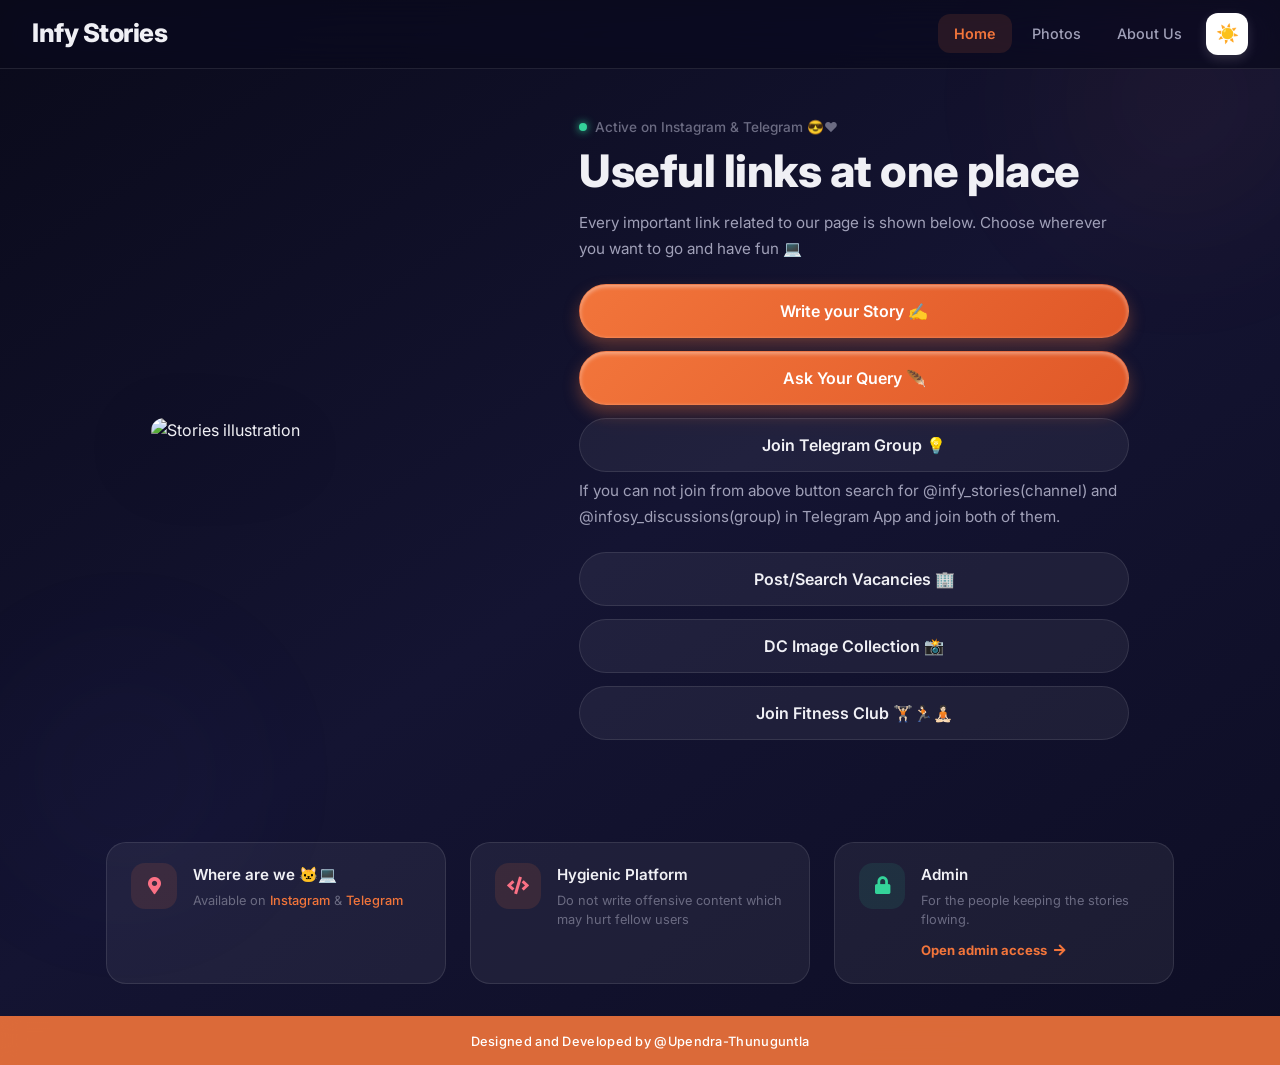
==== commit 67f4be43: "admin updates" ====
--- a/index.html
+++ b/index.html
@@ -86,14 +86,14 @@
         <p>Do not write offensive content which may hurt fellow users</p>
       </div>
     </div>
-    <div class="card admin-entry-card">
-      <div class="icon"><i class="fas fa-lock" aria-hidden="true"></i></div>
-      <div class="content">
-        <h3>Admin</h3>
-        <p>For the people keeping the stories flowing.</p>
-        <button type="button" class="admin-entry-button" id="adminEntryButton">Admin access</button>
-      </div>
-    </div>
+    <button type="button" class="card admin-entry-card" id="adminEntryButton" aria-label="Open admin access">
+      <span class="icon"><i class="fas fa-lock" aria-hidden="true"></i></span>
+      <span class="content">
+        <span class="admin-entry-title" role="heading" aria-level="3">Admin</span>
+        <span class="admin-entry-description">For the people keeping the stories flowing.</span>
+        <span class="admin-entry-cta">Open admin access <i class="fas fa-arrow-right" aria-hidden="true"></i></span>
+      </span>
+    </button>
   </footer>
   <dialog class="admin-dialog" id="adminDialog" aria-labelledby="adminDialogTitle">
     <button class="confirmation-close" id="adminDialogClose" type="button" aria-label="Close admin panel" title="Close">
@@ -103,12 +103,7 @@
       <p class="admin-eyebrow">INFY STORIES / ADMIN</p>
       <h2 id="adminDialogTitle">Admin access</h2>
       <p>Enter the admin key to open the control room.</p>
-      <div class="admin-mascot-wrap" id="adminMascotWrap">
-        <canvas id="adminMascotCanvas" aria-hidden="true"></canvas>
-      </div>
       <form id="adminLoginForm">
-        <label for="adminUsername">Account</label>
-        <input id="adminUsername" name="username" type="text" value="Infy Stories Admin" autocomplete="username" readonly>
         <label for="adminKey">Secret key</label>
         <div class="admin-password-wrap">
           <input id="adminKey" name="password" type="password" autocomplete="current-password" required>
@@ -152,7 +147,6 @@
   <div class="credit-bar">
     <a href="https://www.linkedin.com/in/upendra-thunuguntla/">Designed and Developed by @Upendra-Thunuguntla</a>
   </div>
-  <script type="module" src="admin-mascot.js"></script>
   <script src="admin.js" defer></script>
 </body>
 
--- a/style.css
+++ b/style.css
@@ -1277,7 +1277,6 @@
   }
 }
 
-.admin-entry-button,
 .admin-logout {
   margin-top: 0.65rem;
   padding: 0;
@@ -1290,9 +1289,46 @@
   cursor: pointer;
 }
 
-.admin-entry-button:hover,
 .admin-logout:hover {
   text-decoration: underline;
+}
+
+.admin-entry-card {
+  appearance: none;
+  text-align: left;
+  color: var(--text-primary);
+  font: inherit;
+  cursor: pointer;
+}
+
+.admin-entry-card:focus-visible {
+  outline: 3px solid var(--accent);
+  outline-offset: 3px;
+}
+
+.admin-entry-title {
+  display: block;
+  margin-bottom: 0.25rem;
+  color: var(--text-primary);
+  font-size: 0.95rem;
+  font-weight: 600;
+}
+
+.admin-entry-description {
+  display: block;
+  color: var(--text-muted);
+  font-size: 0.8rem;
+  line-height: 1.5;
+}
+
+.admin-entry-cta {
+  display: inline-flex;
+  align-items: center;
+  gap: 0.45rem;
+  margin-top: 0.65rem;
+  color: var(--accent);
+  font-size: 0.82rem;
+  font-weight: 700;
 }
 
 .admin-dialog {
@@ -1329,20 +1365,6 @@
   font-size: 0.7rem;
   font-weight: 800;
   letter-spacing: 0.08em;
-}
-
-.admin-mascot-wrap {
-  width: min(100%, 360px);
-  height: 174px;
-  margin: -0.45rem auto 0.35rem;
-  overflow: hidden;
-  pointer-events: none;
-}
-
-#adminMascotCanvas {
-  display: block;
-  width: 100%;
-  height: 100%;
 }
 
 #adminLoginForm {
@@ -1496,10 +1518,6 @@
     padding: 1.25rem;
   }
 
-  .admin-mascot-wrap {
-    height: 150px;
-  }
-
   .admin-entry-card {
     max-width: 100%;
   }
